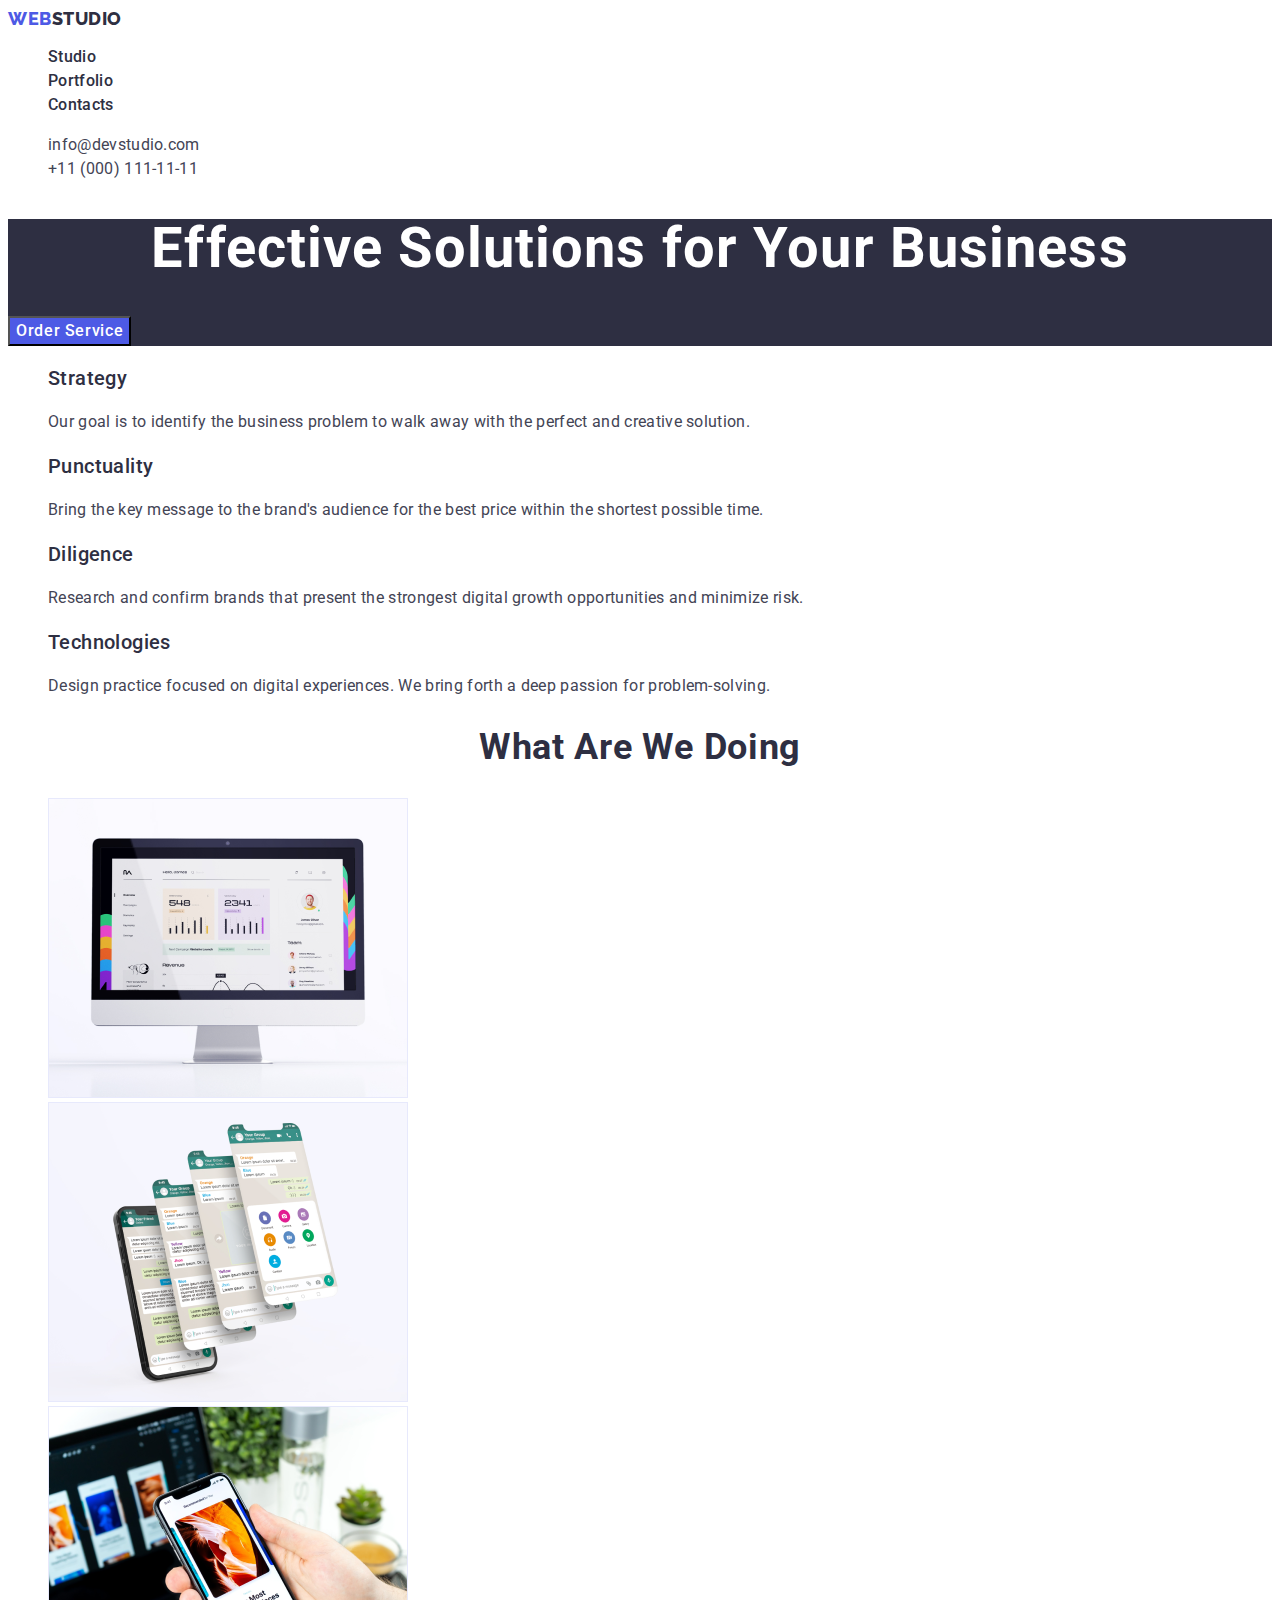
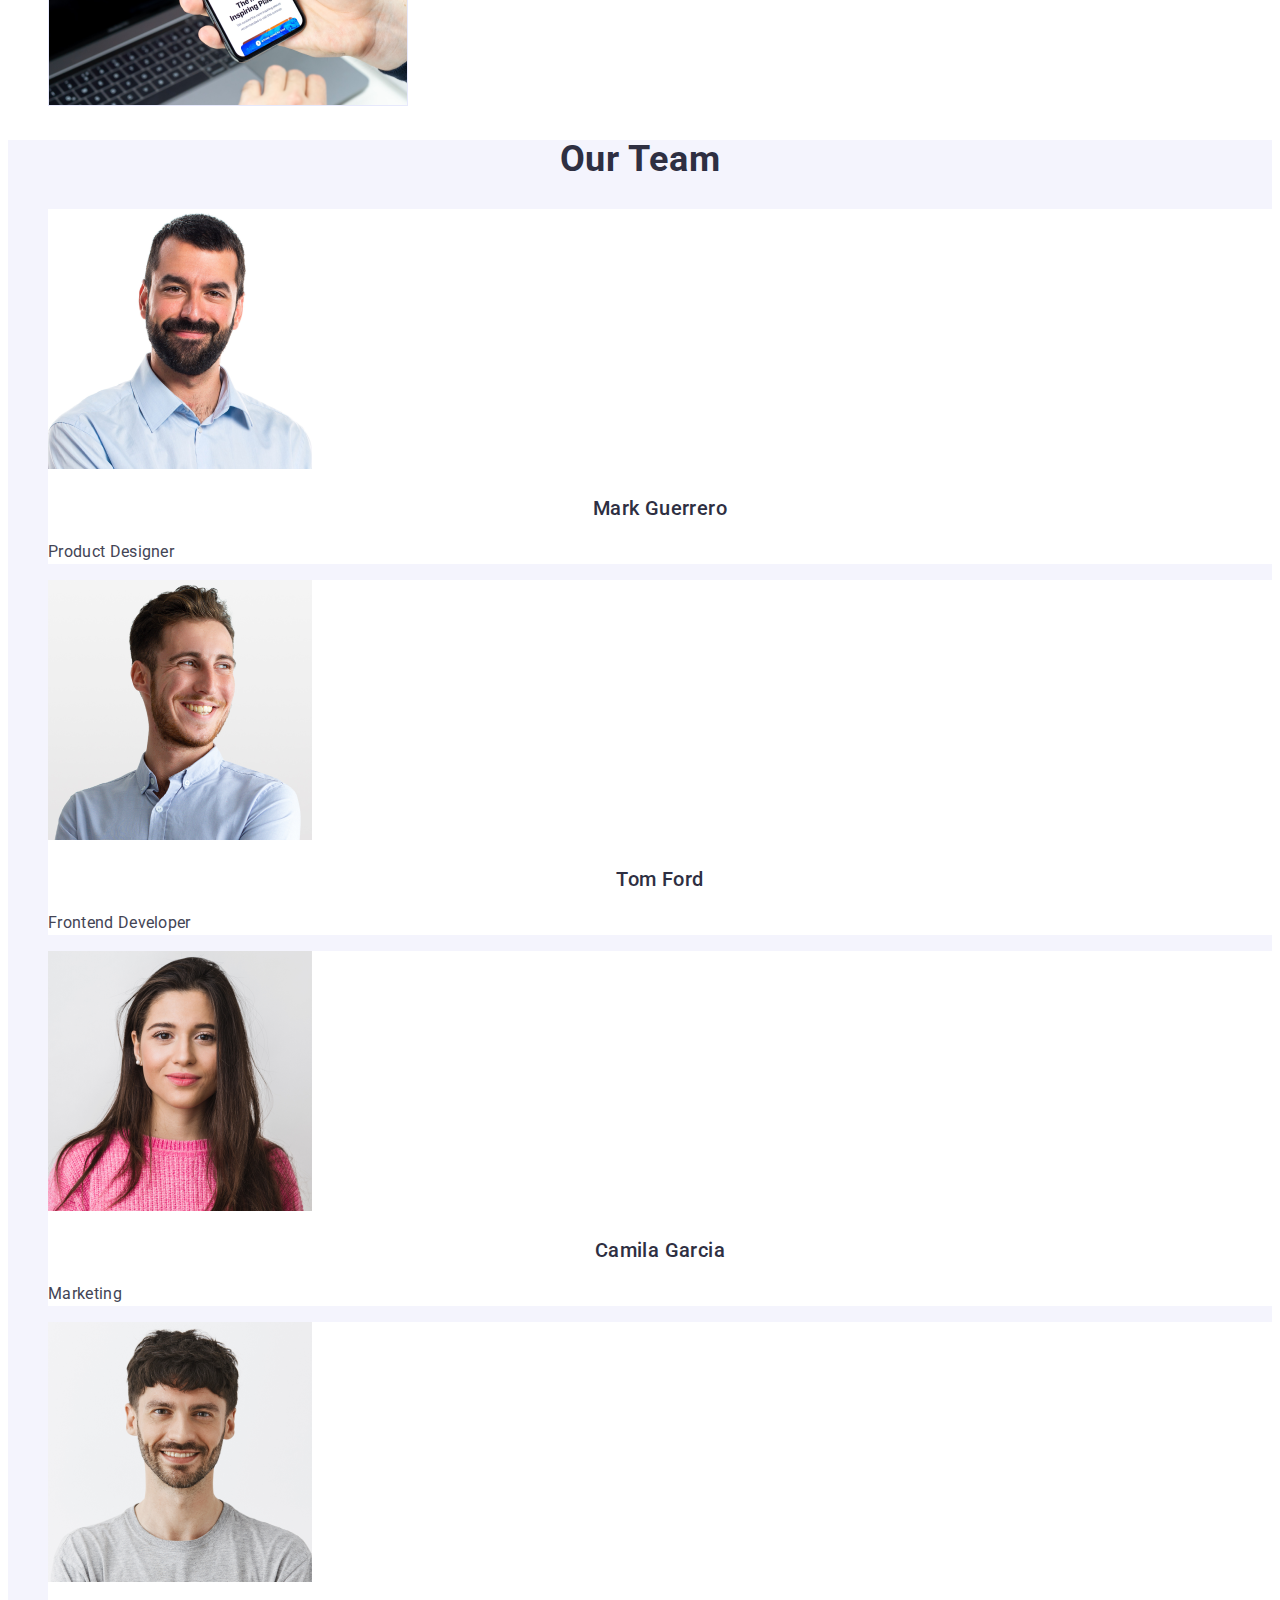
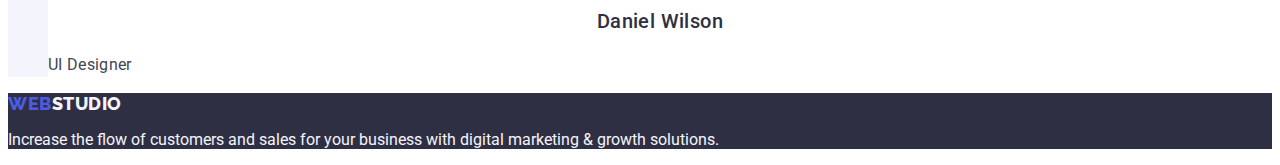
==== index.html @ 46367051 "Initial commit" ====
<!DOCTYPE html>
<html lang="en">
  <head>
    <meta charset="UTF-8" />
    <meta http-equiv="X-UA-Compatible" content="IE=edge" />
    <meta name="viewport" content="width=device-width, initial-scale=1.0" />
    <title>Document</title>
    <link rel="preconnect" href="https://fonts.googleapis.com">
    <link rel="preconnect" href="https://fonts.gstatic.com" crossorigin>
    <link href="https://fonts.googleapis.com/css2?family=Raleway:wght@800&family=Roboto:wght@400;500;700;900&display=swap" rel="stylesheet">
    <link rel="stylesheet" href="./css/styles.css" />
  </head>
  <body>
    <!-- Header -->
    <header class="header">
      <nav class="nav">
        <a href="./index.html" class="logo link"
          >Web<span class="studio">Studio</span></a>
        <ul class="site-nav list">
          <li><a href="./index.html" class="nav-link link">Studio</a></li>
          <li><a href="./portfolio.html" class="nav-link link">Portfolio</a></li>
          <li><a href="" class="nav-link link">Contacts</a></li>
        </ul>
      </nav>

      <address class="address">
        <ul class="auth-nav list">
          <li>
            <a href="mailto:info@devstudio.com" class="info link"
              >info@devstudio.com</a
            >
          </li>
          <li>
            <a href="tel:+110001111111" class="info link">+11 (000) 111-11-11</a>
          </li>
        </ul>
      </address>
    </header>

    <main>
      <!-- Hero Section One-->
      <section class="hero">
        <h1 class="hero-title">Effective Solutions for Your Business</h1>
        <button type="button" class="hero-button">Order Service</button>
      </section>

      <!-- Who We Are Section Two-->
      <section class="section">
        <h2 class="section-one" hidden>Who We Are</h2>
        <ul class="list">
          <li>
            <h3 class="statement">Strategy</h3>
            <p class="statement-description">
              Our goal is to identify the business problem to walk away with the
              perfect and creative solution.
            </p>
          </li>
          <li>
            <h3 class="statement">Punctuality</h3>
            <p class="statement-description">
              Bring the key message to the brand's audience for the best price
              within the shortest possible time.
            </p>
          </li>
          <li>
            <h3 class="statement">Diligence</h3>
            <p class="statement-description">
              Research and confirm brands that present the strongest digital
              growth opportunities and minimize risk.
            </p>
          </li>
          <li>
            <h3 class="statement">Technologies</h3>
            <p class="statement-description">
              Design practice focused on digital experiences. We bring forth a
              deep passion for problem-solving.
            </p>
          </li>
        </ul>
      </section>

      <!-- What Are We Doing Section Three-->
      <section class="section">
        <h2 class="section-title">What are we doing</h2>
        <ul class="list">
          <li>
            <img src="./images/desktop.jpg" alt="desktop" width="360" />
          </li>
          <li>
            <img src="./images/phoneapps.jpg" alt="smartphone" width="360" />
          </li>
          <li>
            <img
              src="./images/desktopandphone.jpg"
              alt="both combined"
              width="360"
            />
          </li>
        </ul>
      </section>

      <!-- Our Team Section Four-->

      <section class="section our-team">
        <h2 class="section-title">Our Team</h2>
        <ul class="list">
          <li class="team">
            <img src="./images/mg.jpg" alt="Mark Guerrero photo" width="264" />
            <h3 class="staff-name">Mark Guerrero</h3>
            <p class="staff-role">Product Designer</p>
          </li>
          <li class="team">
            <img src="./images/tf.jpg" alt="Tom Ford photo" width="264" />
            <h3 class="staff-name">Tom Ford</h3>
            <p class="staff-role">Frontend Developer</p>
          </li>
          <li class="team">
            <img src="./images/cg.jpg" alt="Camila Garcia photo" width="264" />
            <h3 class="staff-name">Camila Garcia</h3>
            <p class="staff-role">Marketing</p>
          </li>
          <li class="team">
            <img src="./images/dw.jpg" alt="Daniel Wilson photo" width="264" />
            <h3 class="staff-name">Daniel Wilson</h3>
            <p class="staff-role">UI Designer</p>
          </li>
        </ul>
      </section>
    </main>

    <!-- Footer -->

    <footer class="footer link">
      <a href="./index.html" class="footer-logo link"
        >Web<span class="footer-studio">Studio</span></a
      >
      <p class="footer-text">
        Increase the flow of customers and sales for your business with digital
        marketing & growth solutions.
      </p>
    </footer>
  </body>
</html>
---- css/styles.css ----
:root {
  --primary-brand: #4d5ae5;
  --pressed-state: #404bbf;
  --dark: #2e2f42;
  --success: #31d0aa;
  --text: #434455;
  --subtle-text: #8e8f99;
  --accent: #e7e9fc;
  --light: #f4f4fd;
  --modal-overlay: #2e2f42;
  --hero-background: #2e2f42;
  --white-background: #ffffff;
  --modal-background: #fcfcfc;
}
/* Body */

body {
  color: var(--text);
  background-color: var(--white-background);
  font-family: 'Roboto', sans-serif; 
  }

.section-list,
.list {
  list-style: none;
}
/* Header */

.logo.link {
   /* Studio */
 color: var(--primary-brand);
font-family: 'Raleway', sans-serif;
font-style: normal;
font-weight: 800;
font-size: 18px;
line-height: 1.17;
letter-spacing: 0.03em;
text-transform: uppercase;
text-decoration: none;
}
.logo.link {
  text-decoration: none;
}

.studio {
color: var(--dark);
font-family: 'Raleway', sans-serif;
font-style: normal;
font-weight: 800;
font-size: 18px;
line-height: 1.17;
}

/* Site nav */

.address {
  font-style: normal;
}

.nav-link {
color: var(--dark);
letter-spacing: 0.02em;
line-height: 1.5;
font-style: normal;
font-weight: 500;
font-size: 16px;
}

.site-nav, .nav-link:hover,
.site-nav, .nav-link:focus {
color: var(--pressed-state);

}

.auth-nav .info,
.auth-nav .tel {
color: var(--text);
font-style: normal;
font-weight: 400;
font-size: 16px;
line-height: 1.5;
letter-spacing: 0.02em;
}

.auth-nav .info:hover,
.auth-nav .info:focus {
  color: var(--pressed-state);
  line-height: 1.5;
}

/* Hero */
.hero {
  background-color: var(--hero-background);
}

.hero-title {
  color: var(--white-background);
 font-style: normal;
font-weight: 700;
font-size: 56px;
line-height: 1.07;
letter-spacing: 0.02em;
text-align: center;
}
.hero-button {
  background-color: var(--primary-brand);
  color: var(--white-background);
  cursor: pointer;
  font-family: 'Roboto', sans-serif;
font-style: normal;
font-weight: 500;
font-size: 16px;
line-height: 1.5;
letter-spacing: 0.04em;
}
.hero-button:hover,
.hero-button:focus {
  background-color: var(--pressed-state);
}

/* Sections */
.section {
  color: var(--dark);

}

.section-one {
  font-style: normal;
  font-weight: 700;
  font-size: 36px;
  line-height: 1.12;
  text-align: center;
  letter-spacing: 0.02em;
  text-transform: capitalize;
  color: var(--dark);}


.section-title {
font-style: normal;
font-weight: 700;
font-size: 36px;
line-height: 1.11;
text-align: center;
letter-spacing: 0.02em;
text-transform: capitalize;
color: var(--dark);
}

.statement {
  color: var(--dark); 
font-style: normal;
font-weight: 500;
font-size: 20px;
line-height: 1.2;
letter-spacing: 0.02em;
}
.statement-description {
font-style: normal;
font-weight: 400;
font-size: 16px;
line-height: 1.5;
letter-spacing: 0.02em;
color: var(--text);
background-color: var(--white-background);
}

/* Our team section */
.our-team {
  background-color: var(--light);
}

.staff-name {
font-style: normal;
font-weight: 500;
font-size: 20px;
line-height: 1.2;
text-align: center;
letter-spacing: 0.02em;
background-color: var(--white-background);
color: var(--dark);
}
.staff-role, .team {
  color: var(--text);
  background-color: var(--white-background);
  line-height: 1.5;
letter-spacing: 0.02em;
}

/* Portfolio Page */

/* Navigation filter buttons */

.filter-button {
  font-family: 'Roboto', sans-serif;
  font-style: normal;
  font-weight: 500;
  font-size: 16px;
  line-height: 1.5;
  letter-spacing: 0.04em;
  
  color: var(--primary-brand);
  background-color: var(--light);
  cursor: pointer;
}
.filter-button:hover,
.filter-button:focus {
  background-color: var(--pressed-state);
  color: var(--white-background);
}

/* Portfolio Main */

.portfolio-card, .list {
text-decoration: none;
}

.portfolio-type {
font-style: normal;
font-weight: 500;
font-size: 20px;
line-height: 1.2;
letter-spacing: 0.02em;
color: var(--dark);
}

.portfolio-platform {
  font-size: 16px;
  line-height: 1.5;
  letter-spacing: 0.02em;
color: var(--text);
}
/* Footer */

.footer, .footer-text,
.footer-studio {
  background-color: var(--dark);
  color: var(--light);
  
}
.footer-logo.link {
  /* Studio */
color: var(--primary-brand);
  font-family: 'Raleway', sans-serif;
  font-style: normal;
  font-weight: 800;
  font-size: 18px;
  line-height: 1.17;
  letter-spacing: 0.03em;
  text-transform: uppercase;
text-decoration: none;
}

.link {
  text-decoration: none;
}
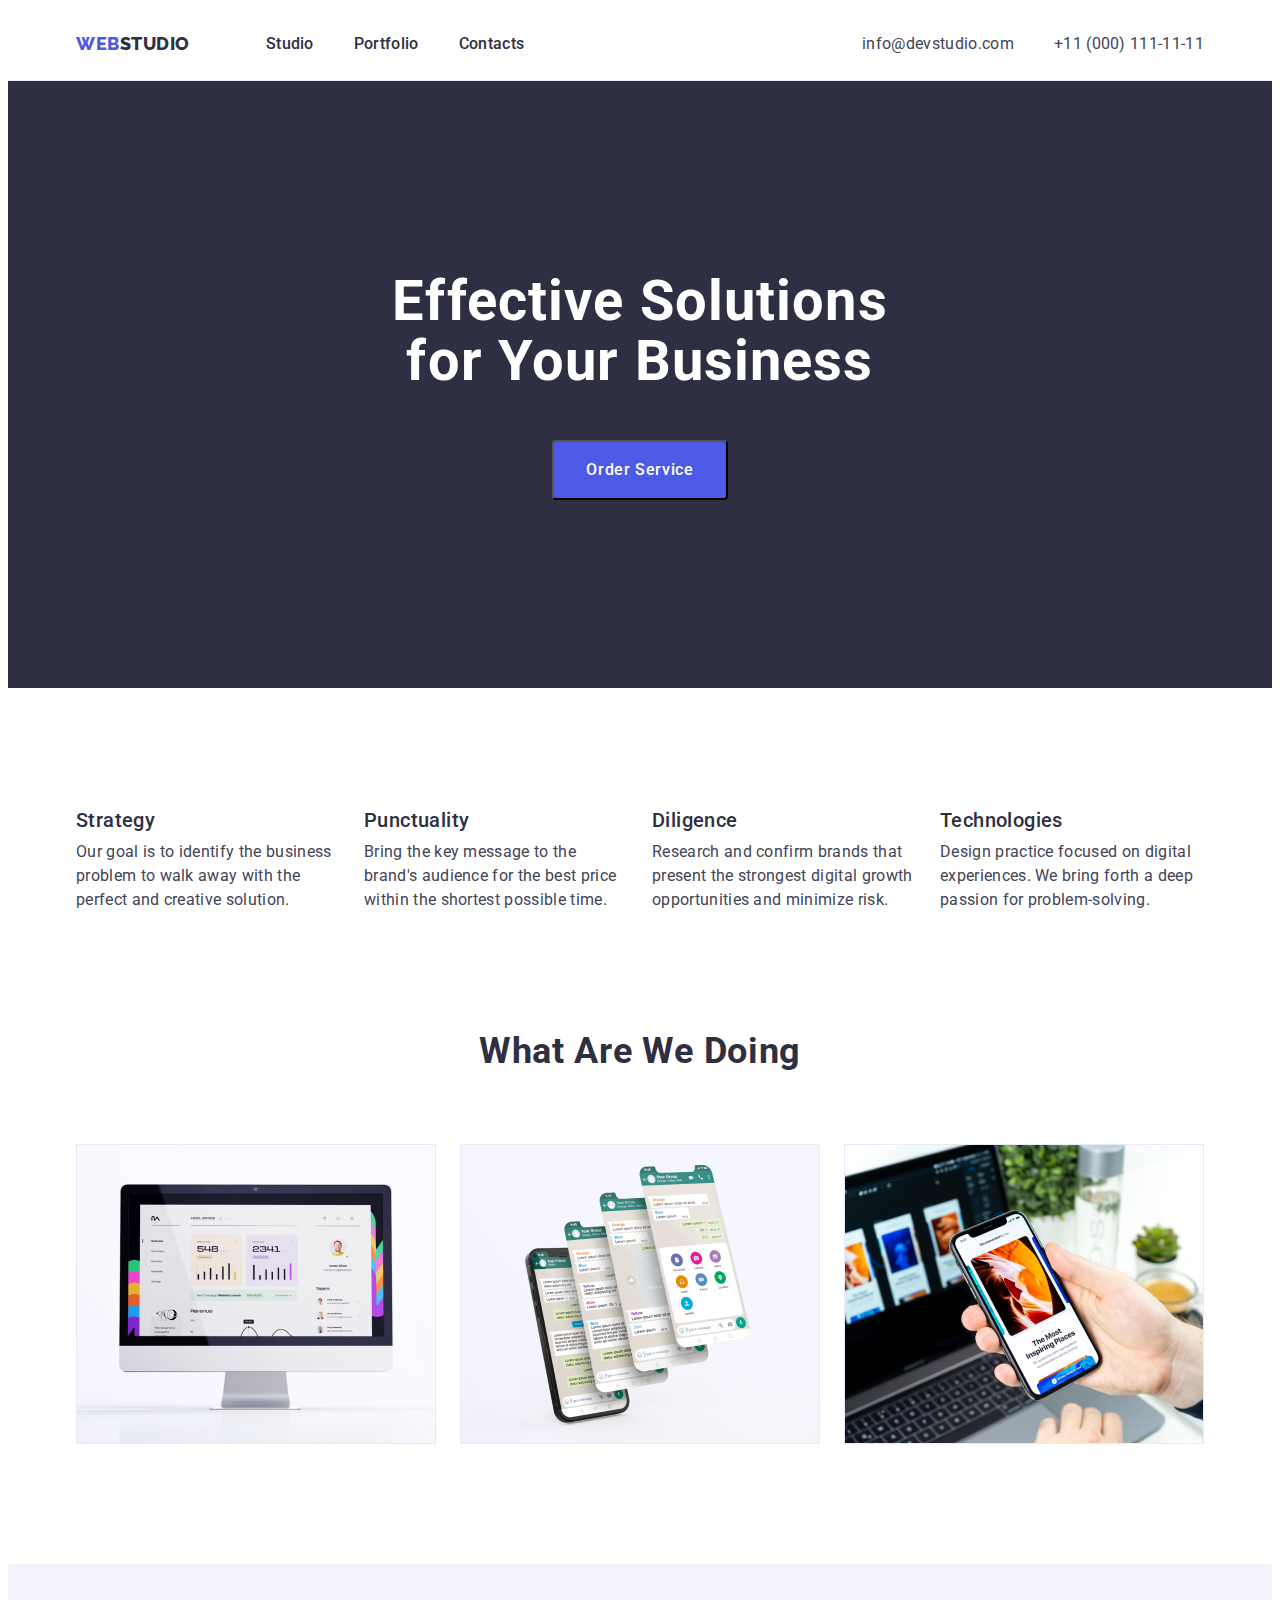
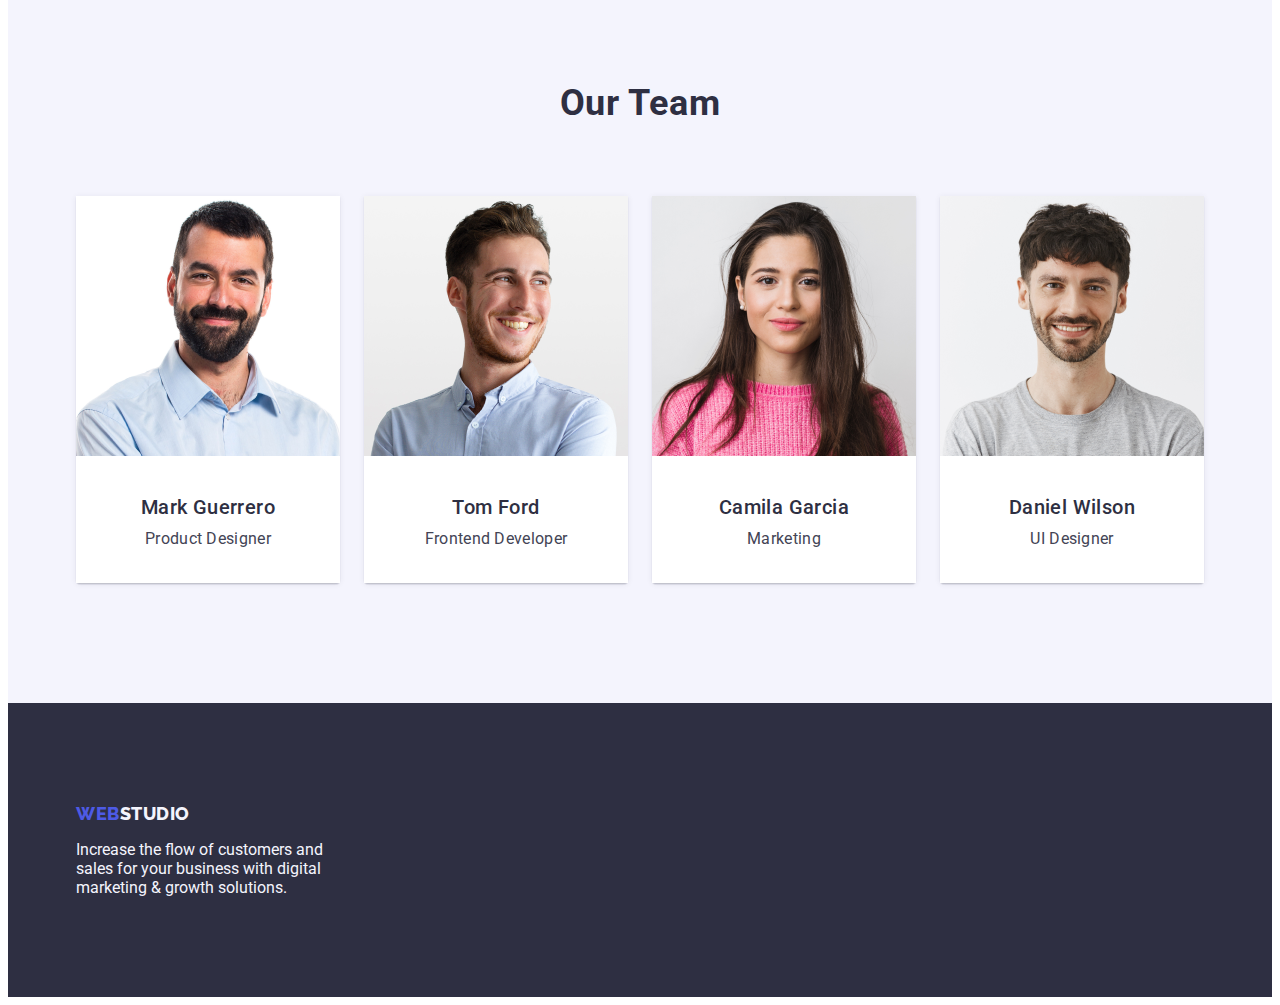
==== commit 2d24eefb: "1stb try flex" ====
--- a/index.html
+++ b/index.html
@@ -8,136 +8,139 @@
     <link rel="preconnect" href="https://fonts.googleapis.com">
     <link rel="preconnect" href="https://fonts.gstatic.com" crossorigin>
     <link href="https://fonts.googleapis.com/css2?family=Raleway:wght@800&family=Roboto:wght@400;500;700;900&display=swap" rel="stylesheet">
+    <link rel="stylesheet" href="https://cdnjs.cloudflare.com/ajax/libs/modern-normalize/1.1.0/modern-normalize.min.css" integrity="sha512-wpPYUAdjBVSE4KJnH1VR1HeZfpl1ub8YT/NKx4PuQ5NmX2tKuGu6U/JRp5y+Y8XG2tV+wKQpNHVUX03MfMFn9Q==" crossorigin="anonymous" referrerpolicy="no-referrer" />
     <link rel="stylesheet" href="./css/styles.css" />
   </head>
   <body>
     <!-- Header -->
     <header class="header">
-      <nav class="nav">
+      <div class="container main-nav"><nav class="nav">
         <a href="./index.html" class="logo link"
           >Web<span class="studio">Studio</span></a>
         <ul class="site-nav list">
-          <li><a href="./index.html" class="nav-link link">Studio</a></li>
-          <li><a href="./portfolio.html" class="nav-link link">Portfolio</a></li>
-          <li><a href="" class="nav-link link">Contacts</a></li>
+          <li class="item"><a href="./index.html" class="nav-link link">Studio</a></li>
+          <li class="item"><a href="./portfolio.html" class="nav-link link">Portfolio</a></li>
+          <li class="item"><a href="" class="nav-link link">Contacts</a></li>
         </ul>
       </nav>
 
       <address class="address">
         <ul class="auth-nav list">
-          <li>
+          <li class="item">
             <a href="mailto:info@devstudio.com" class="info link"
               >info@devstudio.com</a
             >
           </li>
-          <li>
+          <li class="item">
             <a href="tel:+110001111111" class="info link">+11 (000) 111-11-11</a>
           </li>
         </ul>
-      </address>
+      </address></div>
     </header>
 
     <main>
       <!-- Hero Section One-->
       <section class="hero">
-        <h1 class="hero-title">Effective Solutions for Your Business</h1>
-        <button type="button" class="hero-button">Order Service</button>
+      <div class="container">  <h1 class="hero-title">Effective Solutions for Your Business</h1>
+        <button type="button" class="hero-button">Order Service</button></div>
       </section>
 
       <!-- Who We Are Section Two-->
-      <section class="section">
-        <h2 class="section-one" hidden>Who We Are</h2>
-        <ul class="list">
-          <li>
+      <section class="section one">
+       <div class="container"> <h2 class="section-one" hidden>Who We Are</h2>
+        <ul class="list container-list">
+          <li class="statement-item">
             <h3 class="statement">Strategy</h3>
             <p class="statement-description">
               Our goal is to identify the business problem to walk away with the
               perfect and creative solution.
             </p>
           </li>
-          <li>
+          <li class="statement-item">
             <h3 class="statement">Punctuality</h3>
             <p class="statement-description">
               Bring the key message to the brand's audience for the best price
               within the shortest possible time.
             </p>
           </li>
-          <li>
+          <li class="statement-item">
             <h3 class="statement">Diligence</h3>
             <p class="statement-description">
               Research and confirm brands that present the strongest digital
               growth opportunities and minimize risk.
             </p>
           </li>
-          <li>
+          <li class="statement-item">
             <h3 class="statement">Technologies</h3>
             <p class="statement-description">
               Design practice focused on digital experiences. We bring forth a
               deep passion for problem-solving.
             </p>
           </li>
-        </ul>
+        </ul></div>
       </section>
 
       <!-- What Are We Doing Section Three-->
       <section class="section">
-        <h2 class="section-title">What are we doing</h2>
-        <ul class="list">
-          <li>
+      <div class="container">  <h2 class="section-title">What are we doing</h2>
+        <ul class="list container-list">
+          <li class="item">
             <img src="./images/desktop.jpg" alt="desktop" width="360" />
           </li>
-          <li>
+          <li class="item">
             <img src="./images/phoneapps.jpg" alt="smartphone" width="360" />
           </li>
-          <li>
+          <li class="item">
             <img
               src="./images/desktopandphone.jpg"
               alt="both combined"
               width="360"
             />
           </li>
-        </ul>
+        </ul></div>
       </section>
 
       <!-- Our Team Section Four-->
 
       <section class="section our-team">
-        <h2 class="section-title">Our Team</h2>
-        <ul class="list">
+       <div class="container"> <h2 class="section-title our-team">Our Team</h2>
+        <ul class="list container-list">
           <li class="team">
-            <img src="./images/mg.jpg" alt="Mark Guerrero photo" width="264" />
+            <img class="staff-photo" src="./images/mg.jpg" alt="Mark Guerrero photo" width="264" />
             <h3 class="staff-name">Mark Guerrero</h3>
             <p class="staff-role">Product Designer</p>
           </li>
           <li class="team">
-            <img src="./images/tf.jpg" alt="Tom Ford photo" width="264" />
+            <img class="staff-photo" src="./images/tf.jpg" alt="Tom Ford photo" width="264" />
             <h3 class="staff-name">Tom Ford</h3>
             <p class="staff-role">Frontend Developer</p>
           </li>
           <li class="team">
-            <img src="./images/cg.jpg" alt="Camila Garcia photo" width="264" />
+            <img class="staff-photo" src="./images/cg.jpg" alt="Camila Garcia photo" width="264" />
             <h3 class="staff-name">Camila Garcia</h3>
             <p class="staff-role">Marketing</p>
           </li>
           <li class="team">
-            <img src="./images/dw.jpg" alt="Daniel Wilson photo" width="264" />
+            <img class="staff-photo" src="./images/dw.jpg" alt="Daniel Wilson photo" width="264" />
             <h3 class="staff-name">Daniel Wilson</h3>
             <p class="staff-role">UI Designer</p>
           </li>
-        </ul>
+        </ul></div>
       </section>
     </main>
 
     <!-- Footer -->
 
     <footer class="footer link">
-      <a href="./index.html" class="footer-logo link"
+      <div class="container-bottom">
+        <div class="container footer-box">
+        <a href="./index.html" class="footer-logo link"
         >Web<span class="footer-studio">Studio</span></a
       >
       <p class="footer-text">
         Increase the flow of customers and sales for your business with digital
         marketing & growth solutions.
-      </p>
+      </p></div>
     </footer>
   </body>
 </html>
--- a/css/styles.css
+++ b/css/styles.css
@@ -11,245 +11,427 @@
   --hero-background: #2e2f42;
   --white-background: #ffffff;
   --modal-background: #fcfcfc;
+  --box-shadow: rgba(0, 0, 0, 0.15);
+  --header-btm-border: #E7E9FC;
 }
 /* Body */
 
 body {
   color: var(--text);
   background-color: var(--white-background);
-  font-family: 'Roboto', sans-serif; 
-  }
+  font-family: "Roboto", sans-serif;
+}
+
+.container {
+  margin-left: auto;
+  margin-right: auto;
+  width: 1128px;
+  /* padding-left: 20px;
+  padding-right: 20px; */
+}
+
+h1,
+h2,
+h3,
+h4,
+h5,
+h6,
+p,
+ul {
+  padding: 0;
+  margin: 0;
+}
 
 .section-list,
 .list {
+  /* display: inline-block; */
   list-style: none;
 }
 /* Header */
-
+.header {
+  padding-top: 24px;
+  padding-bottom: 24px;
+  border-bottom: 1px solid var(--header-btm-border);
+}
 .logo.link {
-   /* Studio */
- color: var(--primary-brand);
-font-family: 'Raleway', sans-serif;
-font-style: normal;
-font-weight: 800;
-font-size: 18px;
-line-height: 1.17;
-letter-spacing: 0.03em;
-text-transform: uppercase;
-text-decoration: none;
-}
-.logo.link {
-  text-decoration: none;
-}
-
-.studio {
-color: var(--dark);
-font-family: 'Raleway', sans-serif;
-font-style: normal;
-font-weight: 800;
-font-size: 18px;
-line-height: 1.17;
-}
-
-/* Site nav */
-
-.address {
-  font-style: normal;
-}
-
-.nav-link {
-color: var(--dark);
-letter-spacing: 0.02em;
-line-height: 1.5;
-font-style: normal;
-font-weight: 500;
-font-size: 16px;
-}
-
-.site-nav, .nav-link:hover,
-.site-nav, .nav-link:focus {
-color: var(--pressed-state);
-
-}
-
-.auth-nav .info,
-.auth-nav .tel {
-color: var(--text);
-font-style: normal;
-font-weight: 400;
-font-size: 16px;
-line-height: 1.5;
-letter-spacing: 0.02em;
-}
-
-.auth-nav .info:hover,
-.auth-nav .info:focus {
-  color: var(--pressed-state);
-  line-height: 1.5;
-}
-
-/* Hero */
-.hero {
-  background-color: var(--hero-background);
-}
-
-.hero-title {
-  color: var(--white-background);
- font-style: normal;
-font-weight: 700;
-font-size: 56px;
-line-height: 1.07;
-letter-spacing: 0.02em;
-text-align: center;
-}
-.hero-button {
-  background-color: var(--primary-brand);
-  color: var(--white-background);
-  cursor: pointer;
-  font-family: 'Roboto', sans-serif;
-font-style: normal;
-font-weight: 500;
-font-size: 16px;
-line-height: 1.5;
-letter-spacing: 0.04em;
-}
-.hero-button:hover,
-.hero-button:focus {
-  background-color: var(--pressed-state);
-}
-
-/* Sections */
-.section {
-  color: var(--dark);
-
-}
-
-.section-one {
-  font-style: normal;
-  font-weight: 700;
-  font-size: 36px;
-  line-height: 1.12;
-  text-align: center;
-  letter-spacing: 0.02em;
-  text-transform: capitalize;
-  color: var(--dark);}
-
-
-.section-title {
-font-style: normal;
-font-weight: 700;
-font-size: 36px;
-line-height: 1.11;
-text-align: center;
-letter-spacing: 0.02em;
-text-transform: capitalize;
-color: var(--dark);
-}
-
-.statement {
-  color: var(--dark); 
-font-style: normal;
-font-weight: 500;
-font-size: 20px;
-line-height: 1.2;
-letter-spacing: 0.02em;
-}
-.statement-description {
-font-style: normal;
-font-weight: 400;
-font-size: 16px;
-line-height: 1.5;
-letter-spacing: 0.02em;
-color: var(--text);
-background-color: var(--white-background);
-}
-
-/* Our team section */
-.our-team {
-  background-color: var(--light);
-}
-
-.staff-name {
-font-style: normal;
-font-weight: 500;
-font-size: 20px;
-line-height: 1.2;
-text-align: center;
-letter-spacing: 0.02em;
-background-color: var(--white-background);
-color: var(--dark);
-}
-.staff-role, .team {
-  color: var(--text);
-  background-color: var(--white-background);
-  line-height: 1.5;
-letter-spacing: 0.02em;
-}
-
-/* Portfolio Page */
-
-/* Navigation filter buttons */
-
-.filter-button {
-  font-family: 'Roboto', sans-serif;
-  font-style: normal;
-  font-weight: 500;
-  font-size: 16px;
-  line-height: 1.5;
-  letter-spacing: 0.04em;
-  
+  /* Studio */
   color: var(--primary-brand);
-  background-color: var(--light);
-  cursor: pointer;
-}
-.filter-button:hover,
-.filter-button:focus {
-  background-color: var(--pressed-state);
-  color: var(--white-background);
-}
-
-/* Portfolio Main */
-
-.portfolio-card, .list {
-text-decoration: none;
-}
-
-.portfolio-type {
-font-style: normal;
-font-weight: 500;
-font-size: 20px;
-line-height: 1.2;
-letter-spacing: 0.02em;
-color: var(--dark);
-}
-
-.portfolio-platform {
-  font-size: 16px;
-  line-height: 1.5;
-  letter-spacing: 0.02em;
-color: var(--text);
-}
-/* Footer */
-
-.footer, .footer-text,
-.footer-studio {
-  background-color: var(--dark);
-  color: var(--light);
-  
-}
-.footer-logo.link {
-  /* Studio */
-color: var(--primary-brand);
-  font-family: 'Raleway', sans-serif;
+  font-family: "Raleway", sans-serif;
   font-style: normal;
   font-weight: 800;
   font-size: 18px;
   line-height: 1.17;
   letter-spacing: 0.03em;
   text-transform: uppercase;
-text-decoration: none;
+  text-decoration: none;
+}
+.logo.link {
+  text-decoration: none;
+}
+
+.studio {
+  color: var(--dark);
+  font-family: "Raleway", sans-serif;
+  font-style: normal;
+  font-weight: 800;
+  font-size: 18px;
+  line-height: 1.17;
+}
+
+/* Site nav */
+.logo.link, .nav-link, .info.link {
+  display: block;
+  /* padding-top: 24px; */
+}
+
+.address {
+  font-style: normal;
+}
+
+.nav-link {
+  color: var(--dark);
+  letter-spacing: 0.02em;
+  line-height: 1.5;
+  font-style: normal;
+  font-weight: 500;
+  font-size: 16px;
+}
+
+.main-nav, .nav {
+display: flex;
+align-items: center;
+}
+
+.logo.link {
+  margin-right: 76px;
+}
+
+.address {
+margin-left: auto;;
+}
+
+.site-nav .item + .item {
+  margin-left: 40px;
+}
+
+.site-nav,
+.nav-link:hover,
+.site-nav,
+.nav-link:focus {
+  display: flex;
+  color: var(--pressed-state);
+}
+
+.auth-nav {
+  display: flex;
+}
+
+.auth-nav .item + .item {
+  margin-left: 40px;
+}
+
+.auth-nav.list .info.link {
+  color: var(--text);
+  font-style: normal;
+  font-weight: 400;
+  font-size: 16px;
+  line-height: 1.5;
+  letter-spacing: 0.02em;
+}
+
+.auth-nav .info:hover,
+.auth-nav .info:focus {
+  color: var(--pressed-state);
+  line-height: 1.5;
+}
+
+/* Hero */
+.hero {
+  background-color: var(--hero-background);
+  text-align: center;
+  /* margin-bottom: 120px; */
+  padding-top: 191px;
+}
+
+.hero-title {
+  width: 496px;
+  color: var(--white-background);
+  font-style: normal;
+  font-weight: 700;
+  font-size: 56px;
+  line-height: 1.07;
+  letter-spacing: 0.02em;
+  margin-bottom: 48px;
+  margin-left: auto;
+  margin-right: auto;
+}
+.hero-button, .batton {
+  display: inline-block;
+  background-color: var(--primary-brand);
+  color: var(--white-background);
+  cursor: pointer;
+  font-family: "Roboto", sans-serif;
+  font-style: normal;
+  font-weight: 500;
+  font-size: 16px;
+  line-height: 1.5;
+  letter-spacing: 0.04em;
+  box-shadow: var(--box-shadow);
+  border-radius: 4px;
+  text-align: center;
+  margin-bottom: 188px;
+  margin-left: auto;
+  margin-right: auto;
+  padding: 16px 32px;
+}
+.hero-button:hover,
+.hero-button:focus {
+  background-color: var(--pressed-state);
+}
+
+/* Sections */
+.section {
+  color: var(--dark);
+ padding-bottom: 120px;
+  }
+
+.section.one {
+  padding-top: 120px;
+}
+
+.section-one {
+  font-style: normal;
+  font-weight: 700;
+  font-size: 36px;
+  line-height: 1.12;
+  text-align: center;
+  letter-spacing: 0.02em;
+  text-transform: capitalize;
+  color: var(--dark);
+}
+
+.section-title {
+  font-style: normal;
+  font-weight: 700;
+  font-size: 36px;
+  line-height: 1.11;
+  text-align: center;
+  letter-spacing: 0.02em;
+  text-transform: capitalize;
+  color: var(--dark);
+  margin-bottom: 72px;
+}
+
+.container-list {
+  display: flex;
+  flex-wrap: wrap;
+  justify-content: space-between;
+}
+
+.container-list .statement-item {
+  margin-right: 24px;
+  width: 264px;
+ 
+}
+
+.container-list .statement-item:nth-child(4n) {
+  margin-right: 0;
+}
+
+.statement {
+  color: var(--dark);
+  font-style: normal;
+  font-weight: 500;
+  font-size: 20px;
+  line-height: 1.2;
+  letter-spacing: 0.02em;
+  margin-bottom: 8px;
+ }
+.statement-description {
+  font-style: normal;
+  font-weight: 400;
+  font-size: 16px;
+  line-height: 1.5;
+  letter-spacing: 0.02em;
+  color: var(--text);
+  background-color: var(--white-background);
+}
+
+/* Our team section */
+.section.our-team {
+  padding-top: 120px;
+  background-color: var(--light);
+ }
+
+.staff-name {
+  font-style: normal;
+  font-weight: 500;
+  font-size: 20px;
+  line-height: 1.2;
+  text-align: center;
+  letter-spacing: 0.02em;
+  background-color: var(--white-background);
+  color: var(--dark);
+  padding-bottom: 8px;
+}
+
+.staff-photo {
+  padding-bottom: 32px;
+}
+
+.staff-role,
+.team {
+  color: var(--text);
+  background-color: var(--white-background);
+  line-height: 1.5;
+  letter-spacing: 0.02em;
+  text-align: center;
+}
+
+.staff-role {
+  padding-bottom: 32px;
+}
+
+.team {
+  display: inline-block;
+  width: 264px;
+  /* height: 380px; */
+  box-shadow: 0px 1px 6px rgba(46, 47, 66, 0.08), 0px 1px 1px rgba(46, 47, 66, 0.16), 0px 2px 1px rgba(46, 47, 66, 0.08);
+  border-radius: 0px 0px 4px 4px;
+}
+/* Portfolio Page */
+
+/* Navigation filter buttons */
+
+.filter.list {
+  padding-top: 96px;
+  padding-bottom: 72px;
+  width: 586px;
+  gap: 12px;
+  margin-left: auto;
+  margin-right: auto;
+}
+
+.filter.list,
+.container .item {
+  display: flex;
+  flex-wrap: wrap;
+  justify-content: space-between;
+ }
+
+.filter-button {
+  font-family: "Roboto", sans-serif;
+  font-style: normal;
+  font-weight: 500;
+  font-size: 16px;
+  line-height: 1.5;
+  letter-spacing: 0.04em;
+
+  color: var(--primary-brand);
+  background-color: var(--light);
+  cursor: pointer;
+
+  border: 1px solid #E7E9FC;
+  border-radius: 4px;
+
+  padding: 12px 24px;
+}
+.filter-button:hover,
+.filter-button:focus {
+  background-color: var(--pressed-state);
+  color: var(--white-background);
+}
+
+/* Portfolio Main */
+
+.container .portfolio.list {
+  padding-bottom: 72px;
+}
+
+.portfolio.list {
+  display: flex;
+  flex-wrap: wrap;
+  margin-left: auto;
+  margin-right: auto;
+  justify-content: space-between;
+   }
+
+.portfolio-card,
+.list {
+  text-decoration: none;
+}
+.portfolio-card.list {
+  display: flex;
+  height: 420px;
+  border: 1px solid #E7E9FC;
+  margin-bottom: 48px;
+}
+
+
+
+.portfolio-type {
+  font-style: normal;
+  font-weight: 500;
+  font-size: 20px;
+  line-height: 1.2;
+  letter-spacing: 0.02em;
+  color: var(--dark);
+}
+
+.portfolio-platform {
+  font-size: 16px;
+  line-height: 1.5;
+  letter-spacing: 0.02em;
+  color: var(--text);
+}
+
+.project-card-description {
+  margin: 32px 0;
+  padding: 0px 16px;
+  gap: 8px;
+}
+
+/* Footer */
+
+.container-bottom {
+  width: 1128px;
+  display: flex;
+  flex-wrap: wrap;
+  margin-right: auto;
+  margin-left: auto;
+}
+
+.footer,
+.footer-text,
+.footer-studio {
+  background-color: var(--dark);
+  color: var(--light);
+  }
+.footer-logo.link {
+  /* Studio */
+  display: inline-block;
+  color: var(--primary-brand);
+  font-family: "Raleway", sans-serif;
+  font-style: normal;
+  font-weight: 800;
+  font-size: 18px;
+  line-height: 1.17;
+  letter-spacing: 0.03em;
+  text-transform: uppercase;
+  text-decoration: none;
+  padding-bottom: 16px;;
+ }
+/* .footer.link {
+  width: 1440px;
+ } */
+.container.footer-box {
+width: 264px;
+/* margin-left: 0; */
+padding-top:  100px;
+padding-bottom: 100px;
+margin-left: 0;
 }
 
 .link {
   text-decoration: none;
-}+}
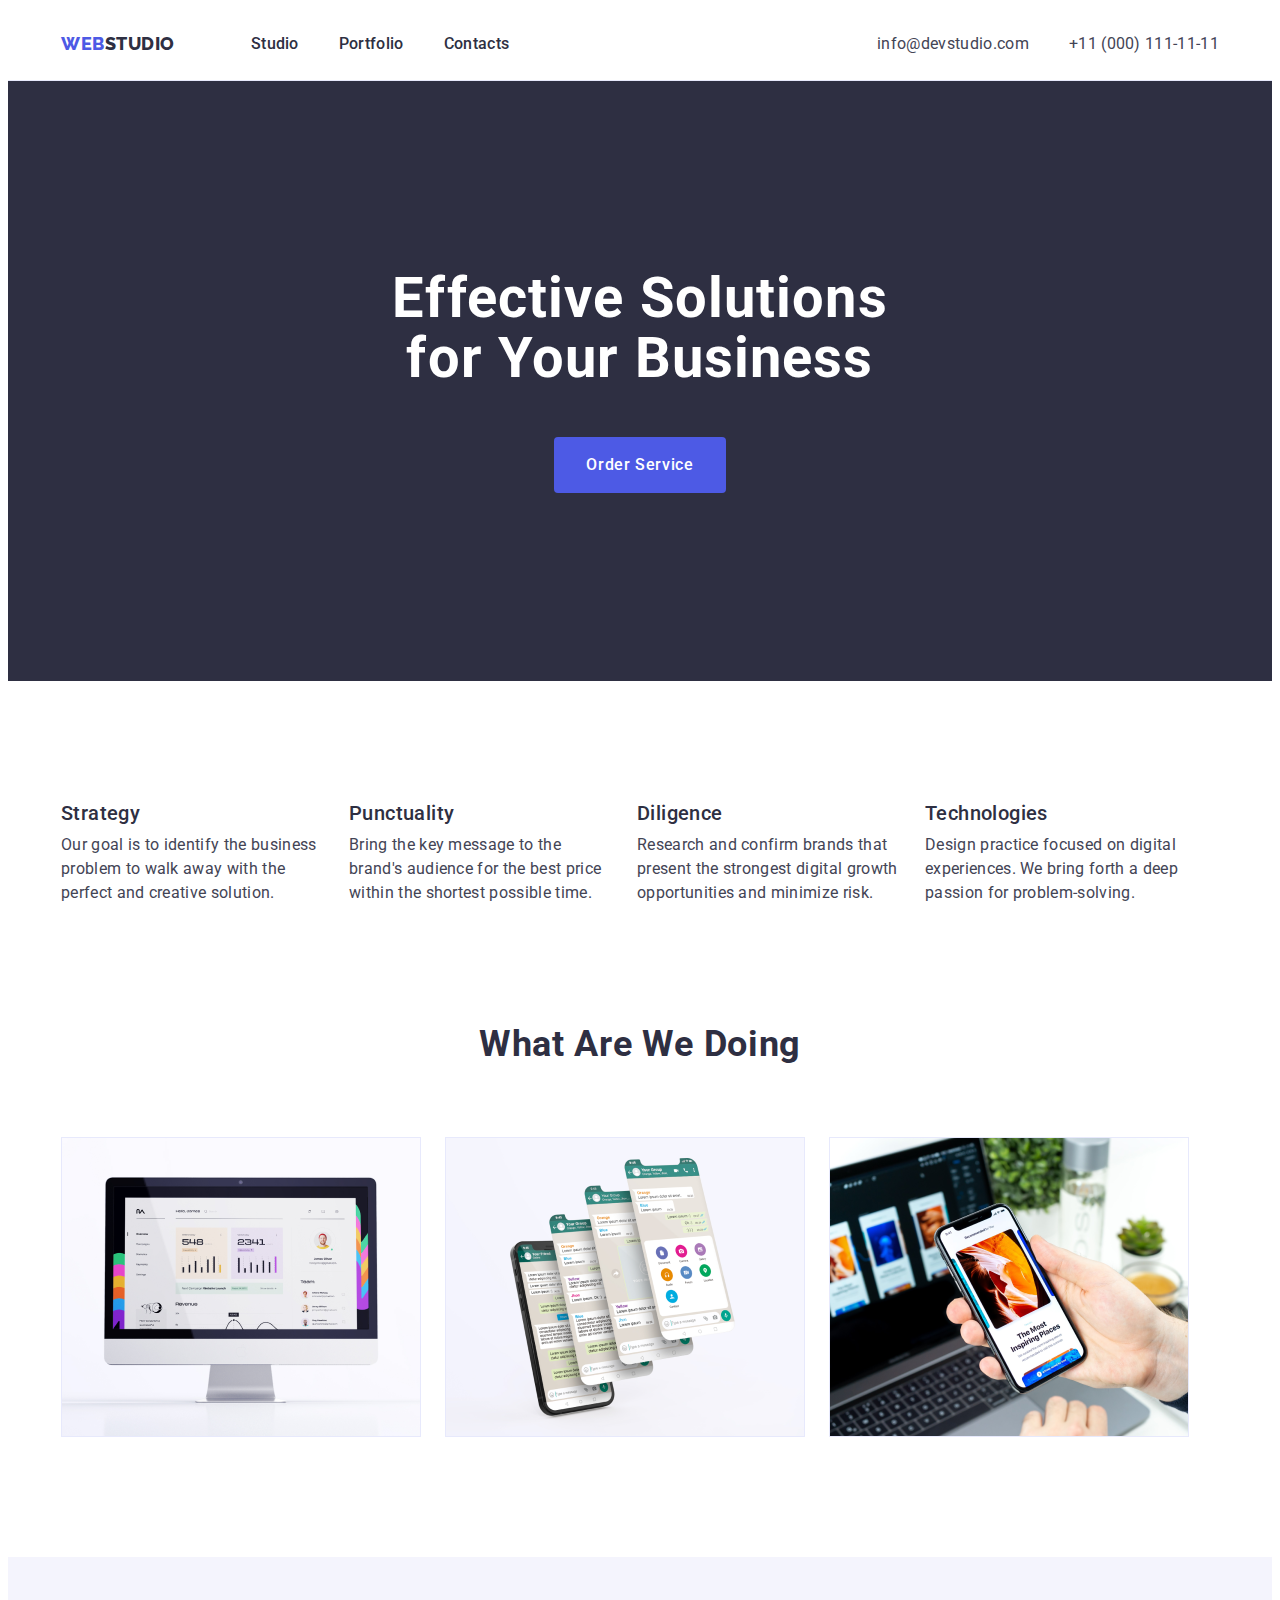
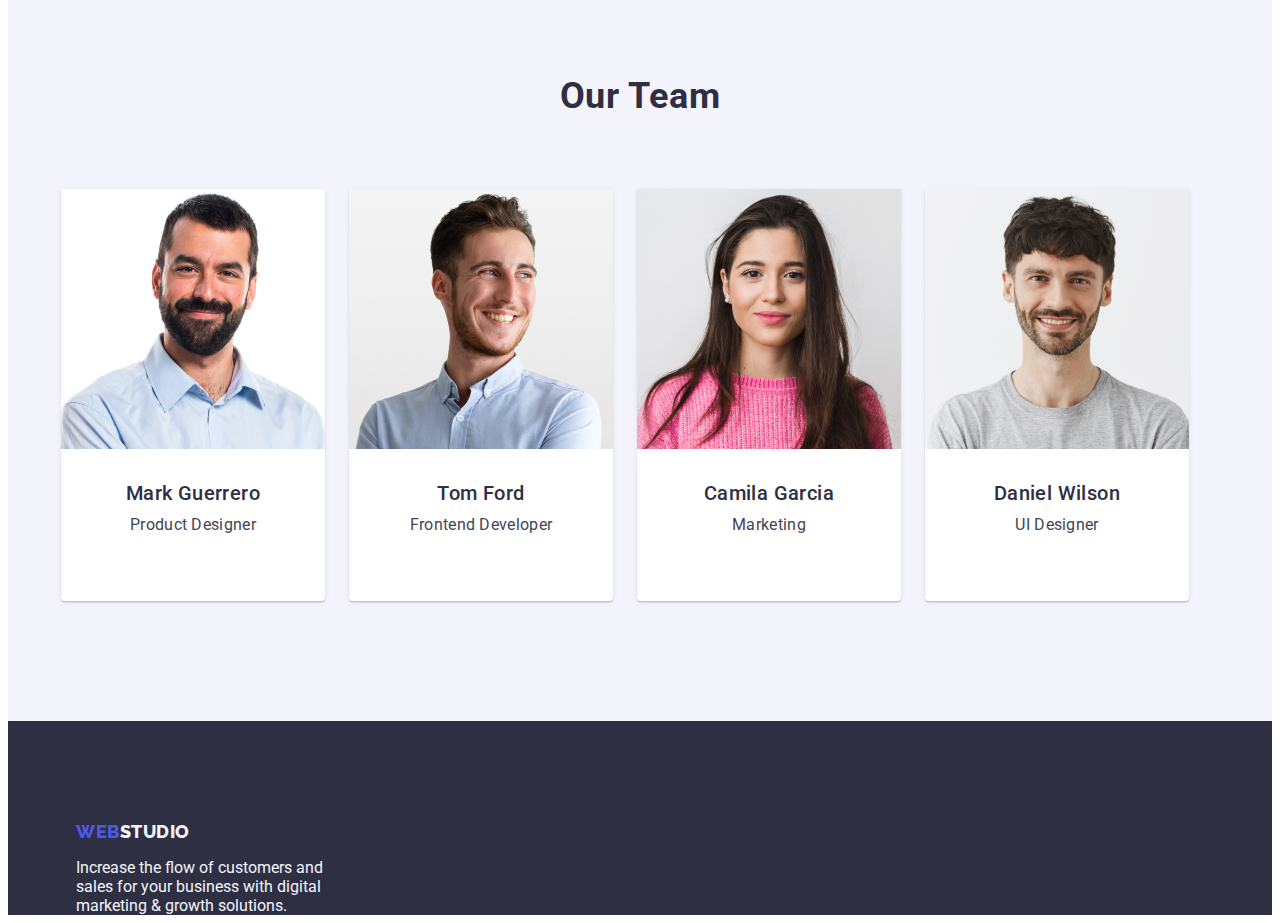
==== commit cefd334c: "index fixed" ====
--- a/index.html
+++ b/index.html
@@ -14,7 +14,8 @@
   <body>
     <!-- Header -->
     <header class="header">
-      <div class="container main-nav"><nav class="nav">
+      <div class="container main-nav">
+        <nav class="nav">
         <a href="./index.html" class="logo link"
           >Web<span class="studio">Studio</span></a>
         <ul class="site-nav list">
@@ -47,7 +48,8 @@
 
       <!-- Who We Are Section Two-->
       <section class="section one">
-       <div class="container"> <h2 class="section-one" hidden>Who We Are</h2>
+       <div class="container">
+        <h2 class="section-one" hidden>Who We Are</h2>
         <ul class="list container-list">
           <li class="statement-item">
             <h3 class="statement">Strategy</h3>
@@ -107,23 +109,26 @@
         <ul class="list container-list">
           <li class="team">
             <img class="staff-photo" src="./images/mg.jpg" alt="Mark Guerrero photo" width="264" />
-            <h3 class="staff-name">Mark Guerrero</h3>
-            <p class="staff-role">Product Designer</p>
+            <div class="staff-name-role"><h3 class="staff-name">Mark Guerrero</h3>
+              <p class="staff-role">Product Designer</p>
+            </div>
           </li>
           <li class="team">
             <img class="staff-photo" src="./images/tf.jpg" alt="Tom Ford photo" width="264" />
-            <h3 class="staff-name">Tom Ford</h3>
-            <p class="staff-role">Frontend Developer</p>
+            <div class="staff-name-role"><h3 class="staff-name">Tom Ford</h3>
+              <p class="staff-role">Frontend Developer</p>
+            </div>
           </li>
           <li class="team">
             <img class="staff-photo" src="./images/cg.jpg" alt="Camila Garcia photo" width="264" />
-            <h3 class="staff-name">Camila Garcia</h3>
-            <p class="staff-role">Marketing</p>
+            <div class="staff-name-role"><h3 class="staff-name">Camila Garcia</h3>
+              <p class="staff-role">Marketing</p>
+            </div>
           </li>
           <li class="team">
             <img class="staff-photo" src="./images/dw.jpg" alt="Daniel Wilson photo" width="264" />
-            <h3 class="staff-name">Daniel Wilson</h3>
-            <p class="staff-role">UI Designer</p>
+            <div class="staff-name-role"><h3 class="staff-name">Daniel Wilson</h3>
+              <p class="staff-role">UI Designer</p></div>
           </li>
         </ul></div>
       </section>
@@ -132,15 +137,17 @@
     <!-- Footer -->
 
     <footer class="footer link">
-      <div class="container-bottom">
+      <div class="container">
         <div class="container footer-box">
         <a href="./index.html" class="footer-logo link"
-        >Web<span class="footer-studio">Studio</span></a
-      >
+        >Web<span class="footer-studio">Studio</span>
+        </a>
       <p class="footer-text">
         Increase the flow of customers and sales for your business with digital
         marketing & growth solutions.
-      </p></div>
+      </p>
+    </div>
+  </div>
     </footer>
   </body>
 </html>
--- a/css/styles.css
+++ b/css/styles.css
@@ -25,10 +25,9 @@
 .container {
   margin-left: auto;
   margin-right: auto;
-  width: 1128px;
-  /* padding-left: 20px;
-  padding-right: 20px; */
-}
+  width: 1158px;
+  padding: 0 15px;
+  }
 
 h1,
 h2,
@@ -42,6 +41,8 @@
   margin: 0;
 }
 
+img {display: block;}
+
 .section-list,
 .list {
   /* display: inline-block; */
@@ -49,8 +50,8 @@
 }
 /* Header */
 .header {
-  padding-top: 24px;
-  padding-bottom: 24px;
+  /* padding-top: 24px;
+  padding-bottom: 24px; */
   border-bottom: 1px solid var(--header-btm-border);
 }
 .logo.link {
@@ -110,9 +111,14 @@
 margin-left: auto;;
 }
 
-.site-nav .item + .item {
+.site-nav {
+  gap: 40px;
+  padding: 24px 0;
+}
+
+/* .site-nav .item + .item {
   margin-left: 40px;
-}
+} */
 
 .site-nav,
 .nav-link:hover,
@@ -120,14 +126,16 @@
 .nav-link:focus {
   display: flex;
   color: var(--pressed-state);
+
 }
 
 .auth-nav {
   display: flex;
 }
 
-.auth-nav .item + .item {
-  margin-left: 40px;
+.auth-nav {
+  /* margin-left: 40px; */
+  gap: 40px;
 }
 
 .auth-nav.list .info.link {
@@ -150,11 +158,11 @@
   background-color: var(--hero-background);
   text-align: center;
   /* margin-bottom: 120px; */
-  padding-top: 191px;
+  padding: 188px 0;
 }
 
 .hero-title {
-  width: 496px;
+  max-width: 496px;
   color: var(--white-background);
   font-style: normal;
   font-weight: 700;
@@ -166,7 +174,10 @@
   margin-right: auto;
 }
 .hero-button, .batton {
-  display: inline-block;
+  display: block;
+  min-width: 169px;
+  height: 56px;
+  border: none;
   background-color: var(--primary-brand);
   color: var(--white-background);
   cursor: pointer;
@@ -179,7 +190,7 @@
   box-shadow: var(--box-shadow);
   border-radius: 4px;
   text-align: center;
-  margin-bottom: 188px;
+  /* margin-bottom: 188px; */
   margin-left: auto;
   margin-right: auto;
   padding: 16px 32px;
@@ -225,11 +236,16 @@
 .container-list {
   display: flex;
   flex-wrap: wrap;
-  justify-content: space-between;
-}
+  gap: 24px;
+  /* justify-content: space-between; */
+}
+
+/* .container.one {
+  padding: 0;
+} */
 
 .container-list .statement-item {
-  margin-right: 24px;
+  /* margin-right: 24px; */
   width: 264px;
  
 }
@@ -272,11 +288,16 @@
   letter-spacing: 0.02em;
   background-color: var(--white-background);
   color: var(--dark);
-  padding-bottom: 8px;
-}
-
-.staff-photo {
+ margin-bottom: 8px;
+}
+
+/* .staff-photo {
   padding-bottom: 32px;
+} */
+
+.staff-name-role {
+  padding: 32px 16px;
+  border-radius: 0px 0px 4px 4px;
 }
 
 .staff-role,
@@ -301,6 +322,10 @@
 }
 /* Portfolio Page */
 
+.portfolio-main {
+  padding: 96px 120px;
+}
+
 /* Navigation filter buttons */
 
 .filter.list {
@@ -407,6 +432,15 @@
   background-color: var(--dark);
   color: var(--light);
   }
+
+  .footer .link {
+    padding: 100px 0;
+  }
+
+.footer-text {
+  min-width: 264px;
+}
+
 .footer-logo.link {
   /* Studio */
   display: inline-block;
@@ -427,8 +461,8 @@
 .container.footer-box {
 width: 264px;
 /* margin-left: 0; */
-padding-top:  100px;
-padding-bottom: 100px;
+/* padding-top:  100px;
+padding-bottom: 100px; */
 margin-left: 0;
 }
 
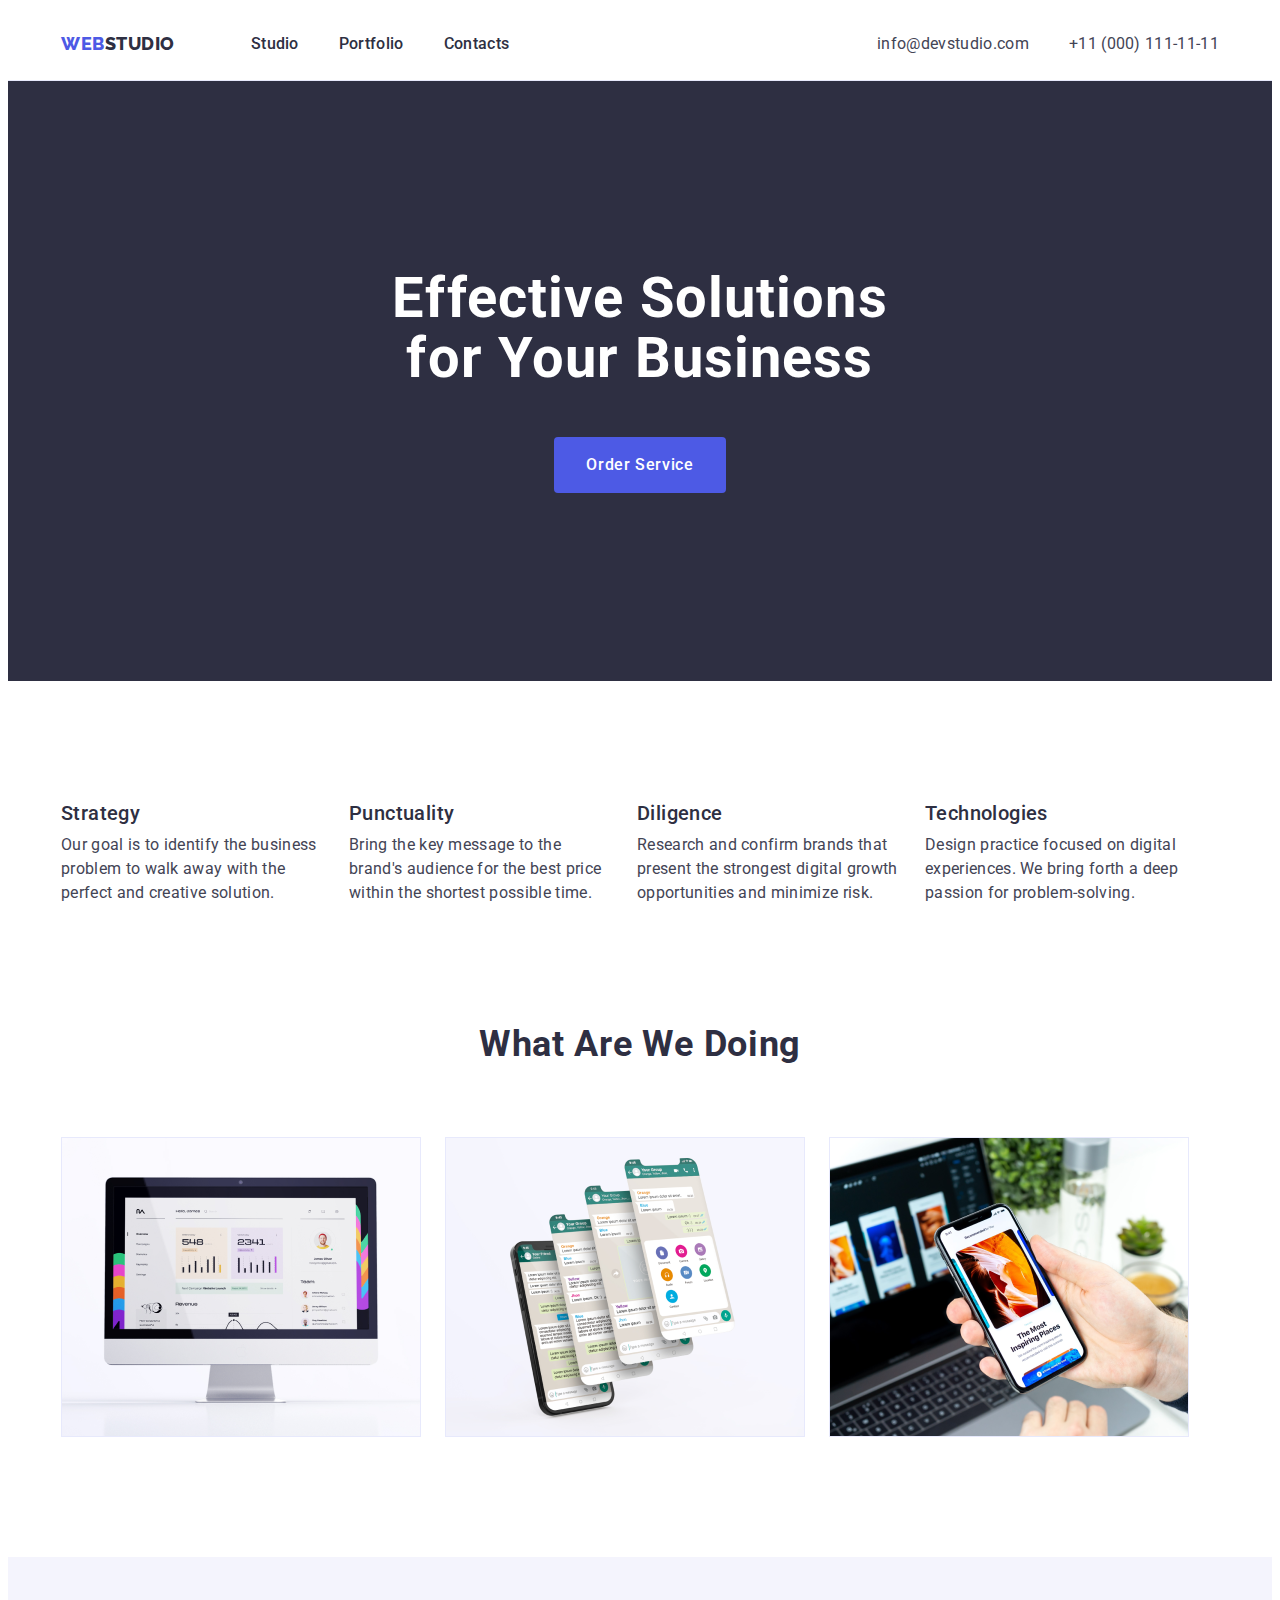
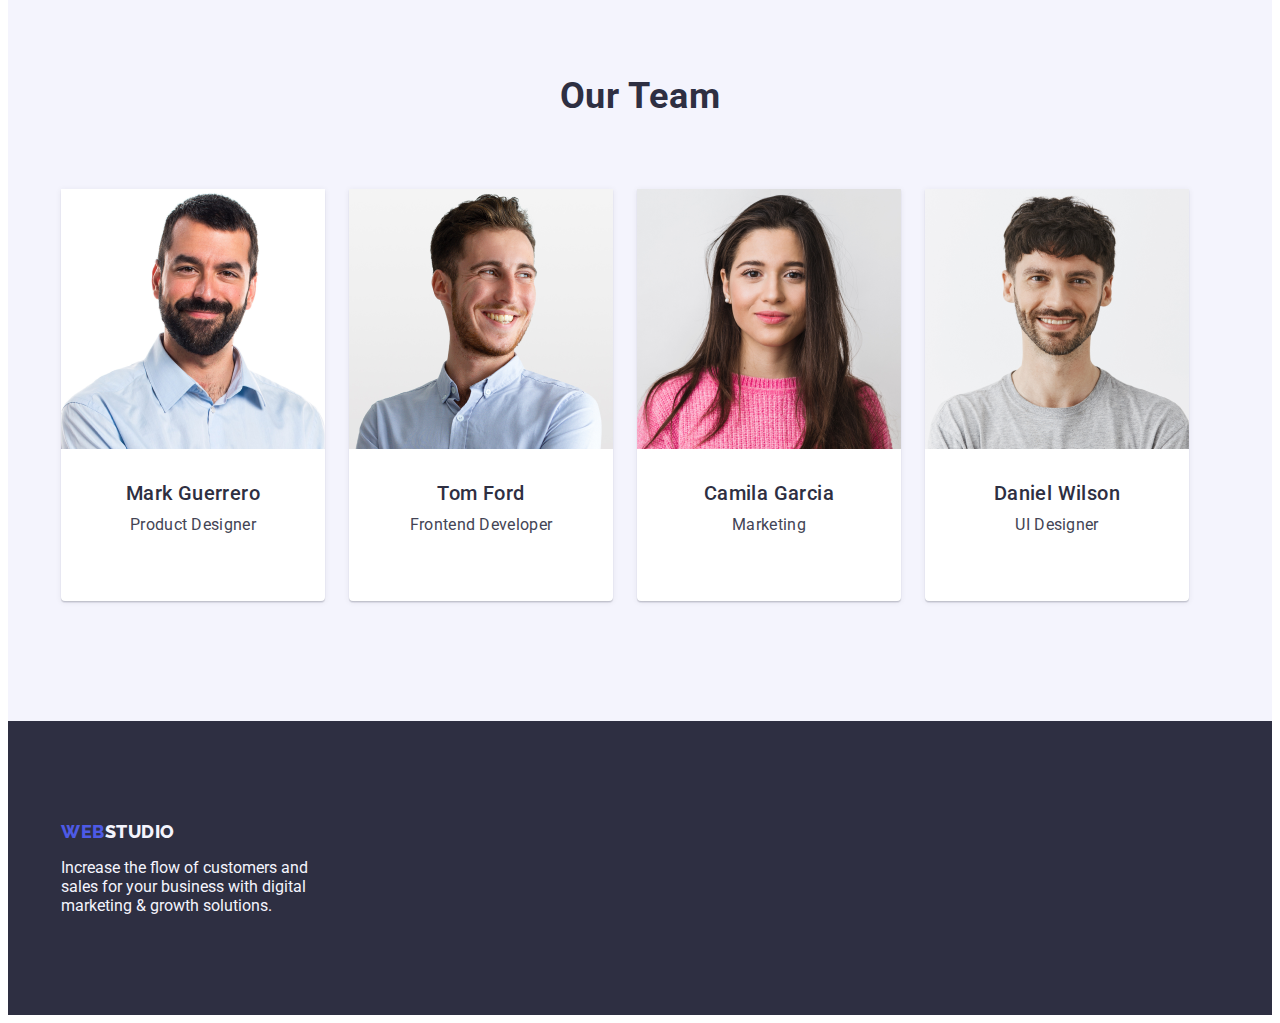
==== commit d159ec60: "Another fix both" ====
--- a/index.html
+++ b/index.html
@@ -138,7 +138,7 @@
 
     <footer class="footer link">
       <div class="container">
-        <div class="container footer-box">
+        <!-- <div class="container footer-box"> -->
         <a href="./index.html" class="footer-logo link"
         >Web<span class="footer-studio">Studio</span>
         </a>
@@ -146,7 +146,7 @@
         Increase the flow of customers and sales for your business with digital
         marketing & growth solutions.
       </p>
-    </div>
+    <!-- </div> -->
   </div>
     </footer>
   </body>
--- a/css/styles.css
+++ b/css/styles.css
@@ -13,6 +13,7 @@
   --modal-background: #fcfcfc;
   --box-shadow: rgba(0, 0, 0, 0.15);
   --header-btm-border: #E7E9FC;
+  --portfolio-bottons: #E7E9FC;
 }
 /* Body */
 
@@ -113,6 +114,9 @@
 
 .site-nav {
   gap: 40px;
+ }
+
+.site-nav .item {
   padding: 24px 0;
 }
 
@@ -329,10 +333,10 @@
 /* Navigation filter buttons */
 
 .filter.list {
-  padding-top: 96px;
-  padding-bottom: 72px;
-  width: 586px;
-  gap: 12px;
+  /* padding-top: 96px; */
+  margin-bottom: 72px;
+  /* width: 586px; */
+  gap: 24px;
   margin-left: auto;
   margin-right: auto;
 }
@@ -341,7 +345,7 @@
 .container .item {
   display: flex;
   flex-wrap: wrap;
-  justify-content: space-between;
+  justify-content: center;
  }
 
 .filter-button {
@@ -356,7 +360,7 @@
   background-color: var(--light);
   cursor: pointer;
 
-  border: 1px solid #E7E9FC;
+  border: 1px solid var(--portfolio-bottons);
   border-radius: 4px;
 
   padding: 12px 24px;
@@ -365,6 +369,7 @@
 .filter-button:focus {
   background-color: var(--pressed-state);
   color: var(--white-background);
+  border: 1px solid transparent
 }
 
 /* Portfolio Main */
@@ -387,9 +392,12 @@
 }
 .portfolio-card.list {
   display: flex;
-  height: 420px;
-  border: 1px solid #E7E9FC;
-  margin-bottom: 48px;
+  flex-wrap: wrap;
+  border: 1px solid var(--portfolio-bottons);
+  /* column-gap: 24px; */
+  margin-bottom: 24px;
+  row-gap: 48px;
+  width: calc((100% - 48px) / 3);
 }
 
 
@@ -401,6 +409,7 @@
   line-height: 1.2;
   letter-spacing: 0.02em;
   color: var(--dark);
+  margin-bottom: 8px;
 }
 
 .portfolio-platform {
@@ -411,9 +420,11 @@
 }
 
 .project-card-description {
-  margin: 32px 0;
-  padding: 0px 16px;
+
+  padding: 32px 16px;
   gap: 8px;
+  border: 1px solid var(--portfolio-bottons);
+  border-top: none;
 }
 
 /* Footer */
@@ -433,12 +444,12 @@
   color: var(--light);
   }
 
-  .footer .link {
+  .footer.link {
     padding: 100px 0;
   }
 
 .footer-text {
-  min-width: 264px;
+  max-width: 264px;
 }
 
 .footer-logo.link {
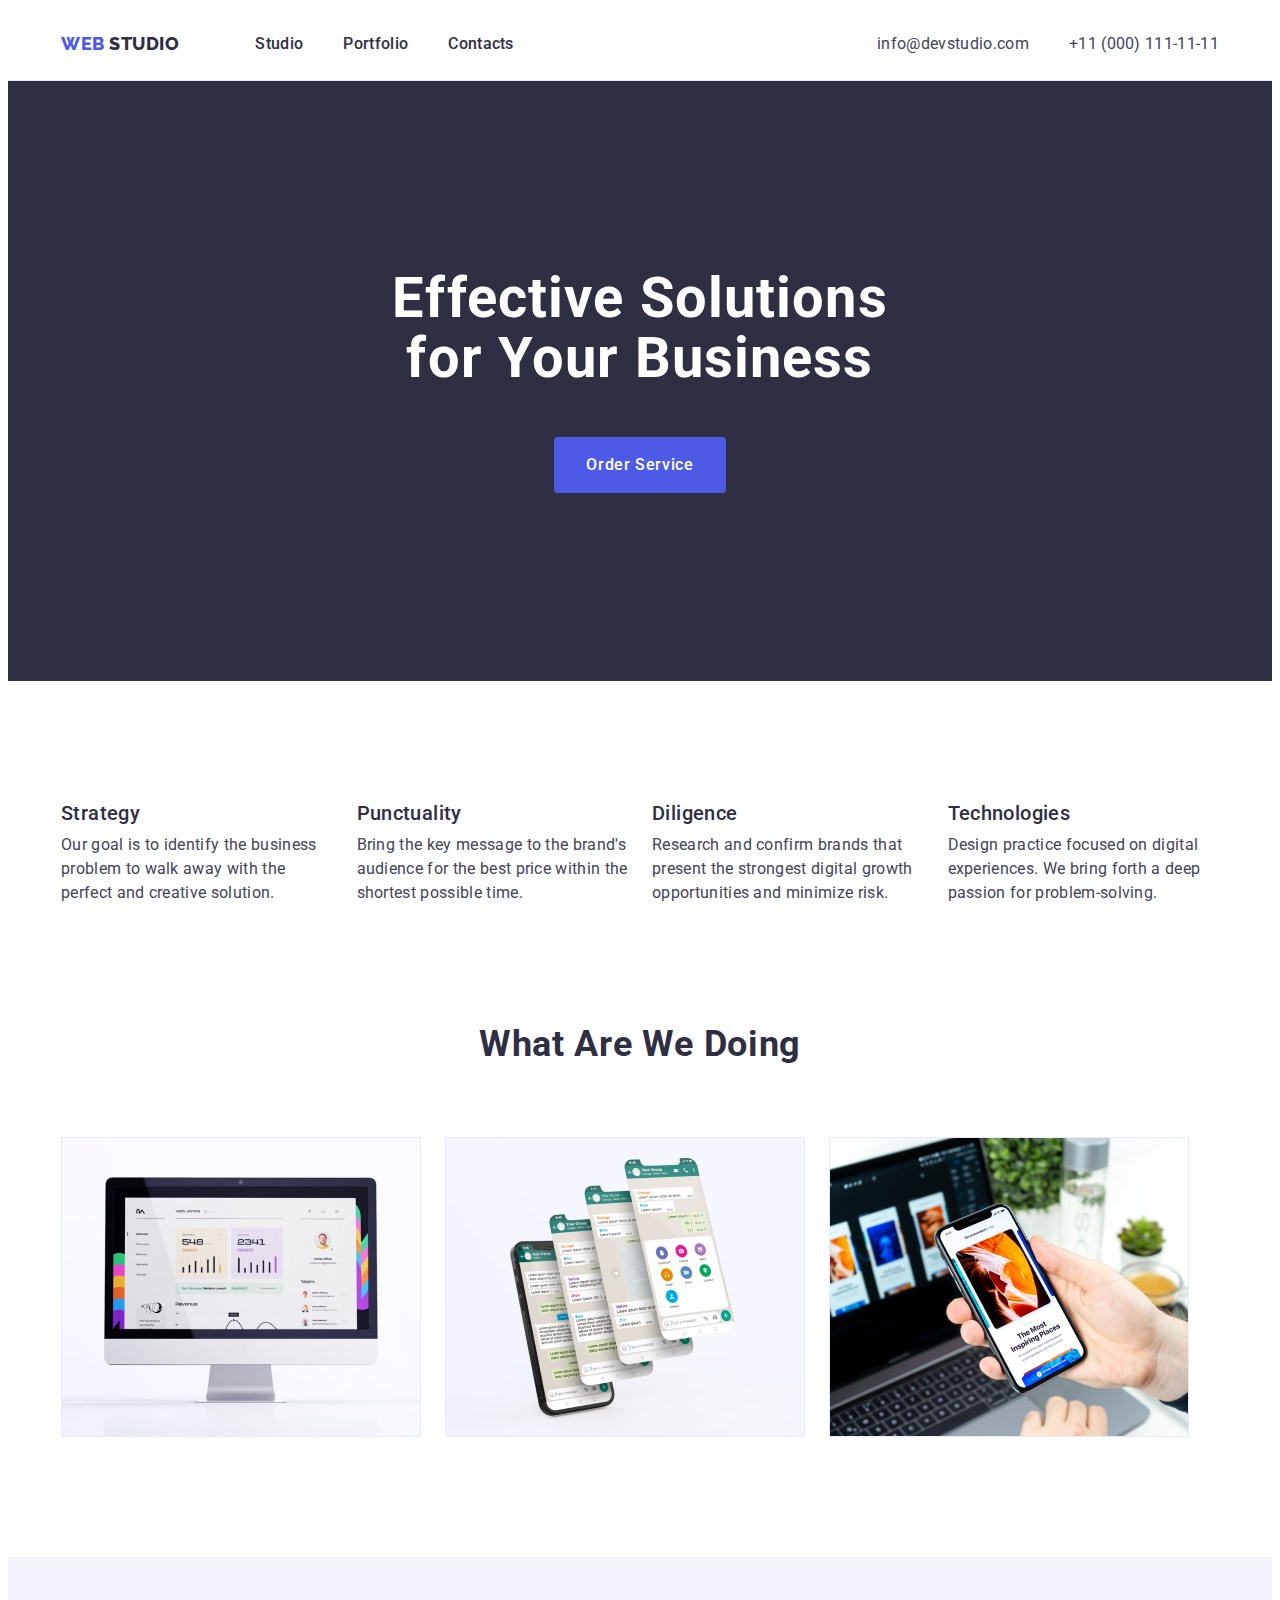
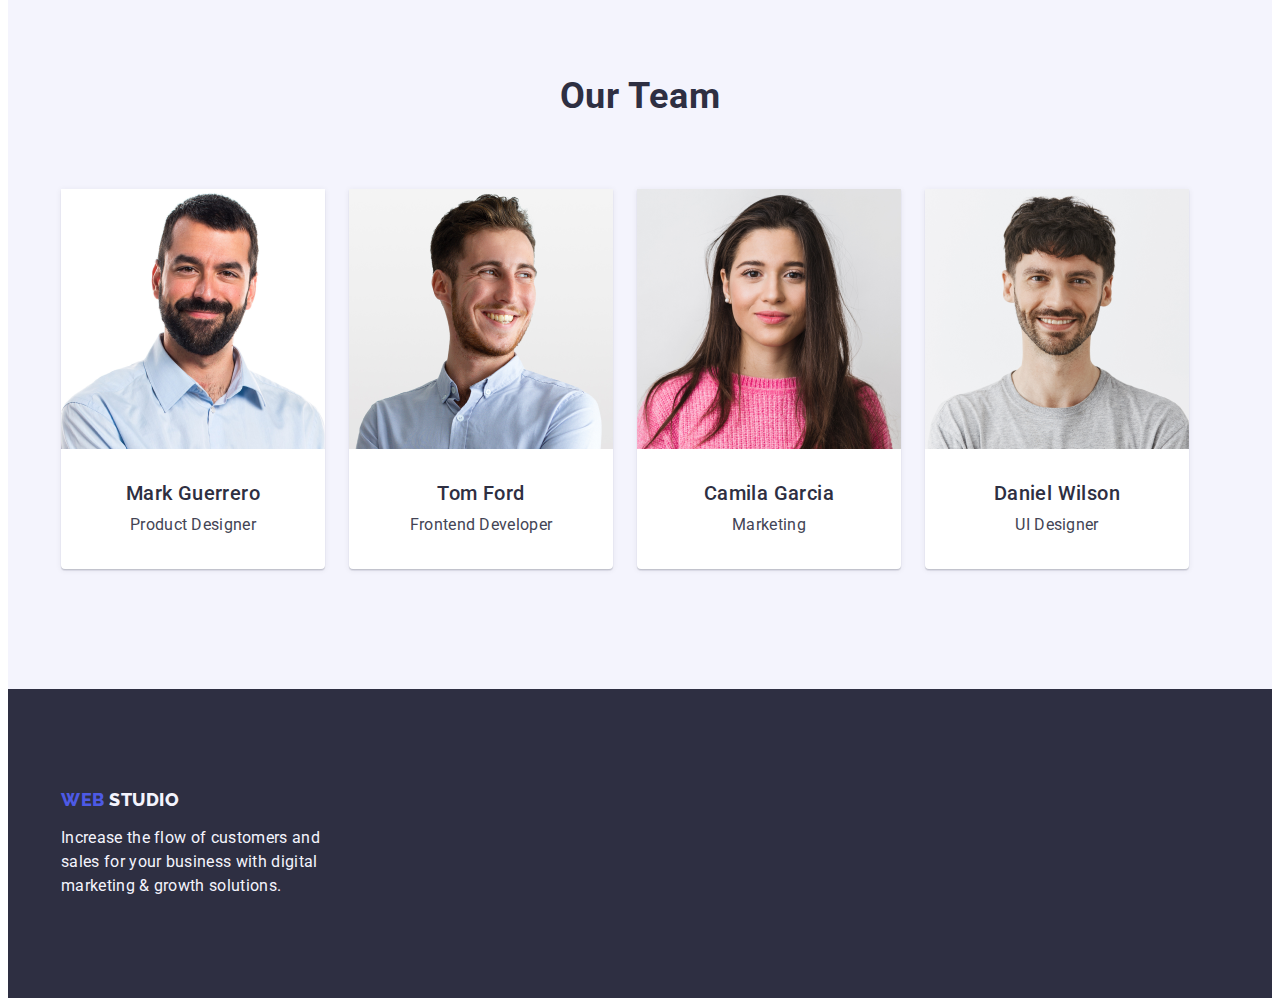
==== commit 56db3cc1: "Estetics" ====
--- a/index.html
+++ b/index.html
@@ -16,40 +16,42 @@
     <header class="header">
       <div class="container main-nav">
         <nav class="nav">
-        <a href="./index.html" class="logo link"
-          >Web<span class="studio">Studio</span></a>
+        <a href="./index.html" class="logo link">Web
+          <span class="studio">Studio</span>
+        </a>
         <ul class="site-nav list">
-          <li class="item"><a href="./index.html" class="nav-link link">Studio</a></li>
-          <li class="item"><a href="./portfolio.html" class="nav-link link">Portfolio</a></li>
-          <li class="item"><a href="" class="nav-link link">Contacts</a></li>
+          <li class=""><a href="./index.html" class="nav-link link">Studio</a></li>
+          <li class=""><a href="./portfolio.html" class="nav-link link">Portfolio</a></li>
+          <li class=""><a href="" class="nav-link link">Contacts</a></li>
         </ul>
       </nav>
 
       <address class="address">
         <ul class="auth-nav list">
           <li class="item">
-            <a href="mailto:info@devstudio.com" class="info link"
-              >info@devstudio.com</a
-            >
+            <a href="mailto:info@devstudio.com" class="info link">info@devstudio.com</a>
           </li>
           <li class="item">
             <a href="tel:+110001111111" class="info link">+11 (000) 111-11-11</a>
           </li>
         </ul>
-      </address></div>
+      </address>
+    </div>
     </header>
 
     <main>
       <!-- Hero Section One-->
       <section class="hero">
-      <div class="container">  <h1 class="hero-title">Effective Solutions for Your Business</h1>
-        <button type="button" class="hero-button">Order Service</button></div>
+      <div class="container">
+        <h1 class="hero-title">Effective Solutions for Your Business</h1>
+        <button type="button" class="hero-button">Order Service</button>
+      </div>
       </section>
 
       <!-- Who We Are Section Two-->
       <section class="section one">
-       <div class="container">
-        <h2 class="section-one" hidden>Who We Are</h2>
+        <div class="container">
+        <h2 class="section-one visually-hidden">Who We Are</h2>
         <ul class="list container-list">
           <li class="statement-item">
             <h3 class="statement">Strategy</h3>
@@ -79,12 +81,14 @@
               deep passion for problem-solving.
             </p>
           </li>
-        </ul></div>
+        </ul>
+      </div>
       </section>
 
       <!-- What Are We Doing Section Three-->
       <section class="section">
-      <div class="container">  <h2 class="section-title">What are we doing</h2>
+      <div class="container">
+        <h2 class="section-title">What are we doing</h2>
         <ul class="list container-list">
           <li class="item">
             <img src="./images/desktop.jpg" alt="desktop" width="360" />
@@ -96,16 +100,17 @@
             <img
               src="./images/desktopandphone.jpg"
               alt="both combined"
-              width="360"
-            />
+              width="360"/>
           </li>
-        </ul></div>
+        </ul>
+      </div>
       </section>
 
       <!-- Our Team Section Four-->
 
       <section class="section our-team">
-       <div class="container"> <h2 class="section-title our-team">Our Team</h2>
+        <div class="container">
+          <h2 class="section-title our-team">Our Team</h2>
         <ul class="list container-list">
           <li class="team">
             <img class="staff-photo" src="./images/mg.jpg" alt="Mark Guerrero photo" width="264" />
@@ -130,24 +135,23 @@
             <div class="staff-name-role"><h3 class="staff-name">Daniel Wilson</h3>
               <p class="staff-role">UI Designer</p></div>
           </li>
-        </ul></div>
+        </ul>
+      </div>
       </section>
     </main>
 
-    <!-- Footer -->
+      <!-- Footer -->
 
     <footer class="footer link">
       <div class="container">
-        <!-- <div class="container footer-box"> -->
-        <a href="./index.html" class="footer-logo link"
-        >Web<span class="footer-studio">Studio</span>
+        <a href="./index.html" class="footer-logo link">Web
+          <span class="footer-studio">Studio</span>
         </a>
-      <p class="footer-text">
+        <p class="footer-text">
         Increase the flow of customers and sales for your business with digital
         marketing & growth solutions.
-      </p>
-    <!-- </div> -->
-  </div>
+        </p>
+      </div>
     </footer>
   </body>
 </html>
--- a/css/styles.css
+++ b/css/styles.css
@@ -15,6 +15,18 @@
   --header-btm-border: #E7E9FC;
   --portfolio-bottons: #E7E9FC;
 }
+
+.visually-hidden {
+  position: absolute;
+  width: 1px;
+  height: 1px;
+  margin: -1px;
+  border: 0;
+  padding: 0;
+  clip: rect(0 0 0 0);
+  overflow: hidden;
+}
+
 /* Body */
 
 body {
@@ -46,17 +58,15 @@
 
 .section-list,
 .list {
-  /* display: inline-block; */
   list-style: none;
 }
 /* Header */
 .header {
-  /* padding-top: 24px;
-  padding-bottom: 24px; */
   border-bottom: 1px solid var(--header-btm-border);
 }
 .logo.link {
   /* Studio */
+
   color: var(--primary-brand);
   font-family: "Raleway", sans-serif;
   font-style: normal;
@@ -69,6 +79,7 @@
 }
 .logo.link {
   text-decoration: none;
+  padding: 24px 0;
 }
 
 .studio {
@@ -81,9 +92,10 @@
 }
 
 /* Site nav */
-.logo.link, .nav-link, .info.link {
+.logo.link,
+.nav-link,
+.info.link {
   display: block;
-  /* padding-top: 24px; */
 }
 
 .address {
@@ -99,9 +111,13 @@
   font-size: 16px;
 }
 
+.nav-link.link {
+  padding: 24px 0;
+}
+
 .main-nav, .nav {
-display: flex;
-align-items: center;
+  display: flex;
+  align-items: center;
 }
 
 .logo.link {
@@ -109,20 +125,12 @@
 }
 
 .address {
-margin-left: auto;;
+  margin-left: auto;;
 }
 
 .site-nav {
   gap: 40px;
- }
-
-.site-nav .item {
-  padding: 24px 0;
-}
-
-/* .site-nav .item + .item {
-  margin-left: 40px;
-} */
+}
 
 .site-nav,
 .nav-link:hover,
@@ -135,10 +143,6 @@
 
 .auth-nav {
   display: flex;
-}
-
-.auth-nav {
-  /* margin-left: 40px; */
   gap: 40px;
 }
 
@@ -158,10 +162,10 @@
 }
 
 /* Hero */
+
 .hero {
   background-color: var(--hero-background);
   text-align: center;
-  /* margin-bottom: 120px; */
   padding: 188px 0;
 }
 
@@ -177,7 +181,8 @@
   margin-left: auto;
   margin-right: auto;
 }
-.hero-button, .batton {
+.hero-button,
+.batton {
   display: block;
   min-width: 169px;
   height: 56px;
@@ -194,20 +199,21 @@
   box-shadow: var(--box-shadow);
   border-radius: 4px;
   text-align: center;
-  /* margin-bottom: 188px; */
   margin-left: auto;
   margin-right: auto;
   padding: 16px 32px;
 }
+
 .hero-button:hover,
 .hero-button:focus {
   background-color: var(--pressed-state);
 }
 
 /* Sections */
+
 .section {
   color: var(--dark);
- padding-bottom: 120px;
+  padding-bottom: 120px;
   }
 
 .section.one {
@@ -241,17 +247,10 @@
   display: flex;
   flex-wrap: wrap;
   gap: 24px;
-  /* justify-content: space-between; */
-}
-
-/* .container.one {
-  padding: 0;
-} */
+}
 
 .container-list .statement-item {
-  /* margin-right: 24px; */
-  width: 264px;
- 
+  width: calc((100% - 72px) / 4);
 }
 
 .container-list .statement-item:nth-child(4n) {
@@ -266,7 +265,8 @@
   line-height: 1.2;
   letter-spacing: 0.02em;
   margin-bottom: 8px;
- }
+}
+
 .statement-description {
   font-style: normal;
   font-weight: 400;
@@ -278,10 +278,11 @@
 }
 
 /* Our team section */
+
 .section.our-team {
   padding-top: 120px;
   background-color: var(--light);
- }
+}
 
 .staff-name {
   font-style: normal;
@@ -292,12 +293,8 @@
   letter-spacing: 0.02em;
   background-color: var(--white-background);
   color: var(--dark);
- margin-bottom: 8px;
-}
-
-/* .staff-photo {
-  padding-bottom: 32px;
-} */
+  margin-bottom: 8px;
+}
 
 .staff-name-role {
   padding: 32px 16px;
@@ -313,29 +310,23 @@
   text-align: center;
 }
 
-.staff-role {
-  padding-bottom: 32px;
-}
-
 .team {
   display: inline-block;
   width: 264px;
-  /* height: 380px; */
   box-shadow: 0px 1px 6px rgba(46, 47, 66, 0.08), 0px 1px 1px rgba(46, 47, 66, 0.16), 0px 2px 1px rgba(46, 47, 66, 0.08);
   border-radius: 0px 0px 4px 4px;
 }
+
 /* Portfolio Page */
 
 .portfolio-main {
-  padding: 96px 120px;
+  padding: 96px 0 120px 0;
 }
 
 /* Navigation filter buttons */
 
 .filter.list {
-  /* padding-top: 96px; */
   margin-bottom: 72px;
-  /* width: 586px; */
   gap: 24px;
   margin-left: auto;
   margin-right: auto;
@@ -346,7 +337,7 @@
   display: flex;
   flex-wrap: wrap;
   justify-content: center;
- }
+}
 
 .filter-button {
   font-family: "Roboto", sans-serif;
@@ -365,6 +356,7 @@
 
   padding: 12px 24px;
 }
+
 .filter-button:hover,
 .filter-button:focus {
   background-color: var(--pressed-state);
@@ -374,33 +366,24 @@
 
 /* Portfolio Main */
 
-.container .portfolio.list {
-  padding-bottom: 72px;
-}
-
 .portfolio.list {
   display: flex;
   flex-wrap: wrap;
   margin-left: auto;
   margin-right: auto;
   justify-content: space-between;
-   }
+  column-gap: 24px;
+  row-gap: 48px;
+}
 
 .portfolio-card,
 .list {
   text-decoration: none;
 }
+
 .portfolio-card.list {
-  display: flex;
-  flex-wrap: wrap;
-  border: 1px solid var(--portfolio-bottons);
-  /* column-gap: 24px; */
-  margin-bottom: 24px;
-  row-gap: 48px;
   width: calc((100% - 48px) / 3);
 }
-
-
 
 .portfolio-type {
   font-style: normal;
@@ -420,7 +403,6 @@
 }
 
 .project-card-description {
-
   padding: 32px 16px;
   gap: 8px;
   border: 1px solid var(--portfolio-bottons);
@@ -442,14 +424,16 @@
 .footer-studio {
   background-color: var(--dark);
   color: var(--light);
-  }
-
-  .footer.link {
-    padding: 100px 0;
-  }
+}
+
+.footer.link {
+  padding: 100px 0;
+}
 
 .footer-text {
   max-width: 264px;
+  line-height: 24px;
+  letter-spacing: 0.02em;
 }
 
 .footer-logo.link {
@@ -464,17 +448,12 @@
   letter-spacing: 0.03em;
   text-transform: uppercase;
   text-decoration: none;
-  padding-bottom: 16px;;
- }
-/* .footer.link {
-  width: 1440px;
- } */
+  margin-bottom: 16px;;
+}
+
 .container.footer-box {
-width: 264px;
-/* margin-left: 0; */
-/* padding-top:  100px;
-padding-bottom: 100px; */
-margin-left: 0;
+  width: 264px;
+  margin-left: 0;
 }
 
 .link {
